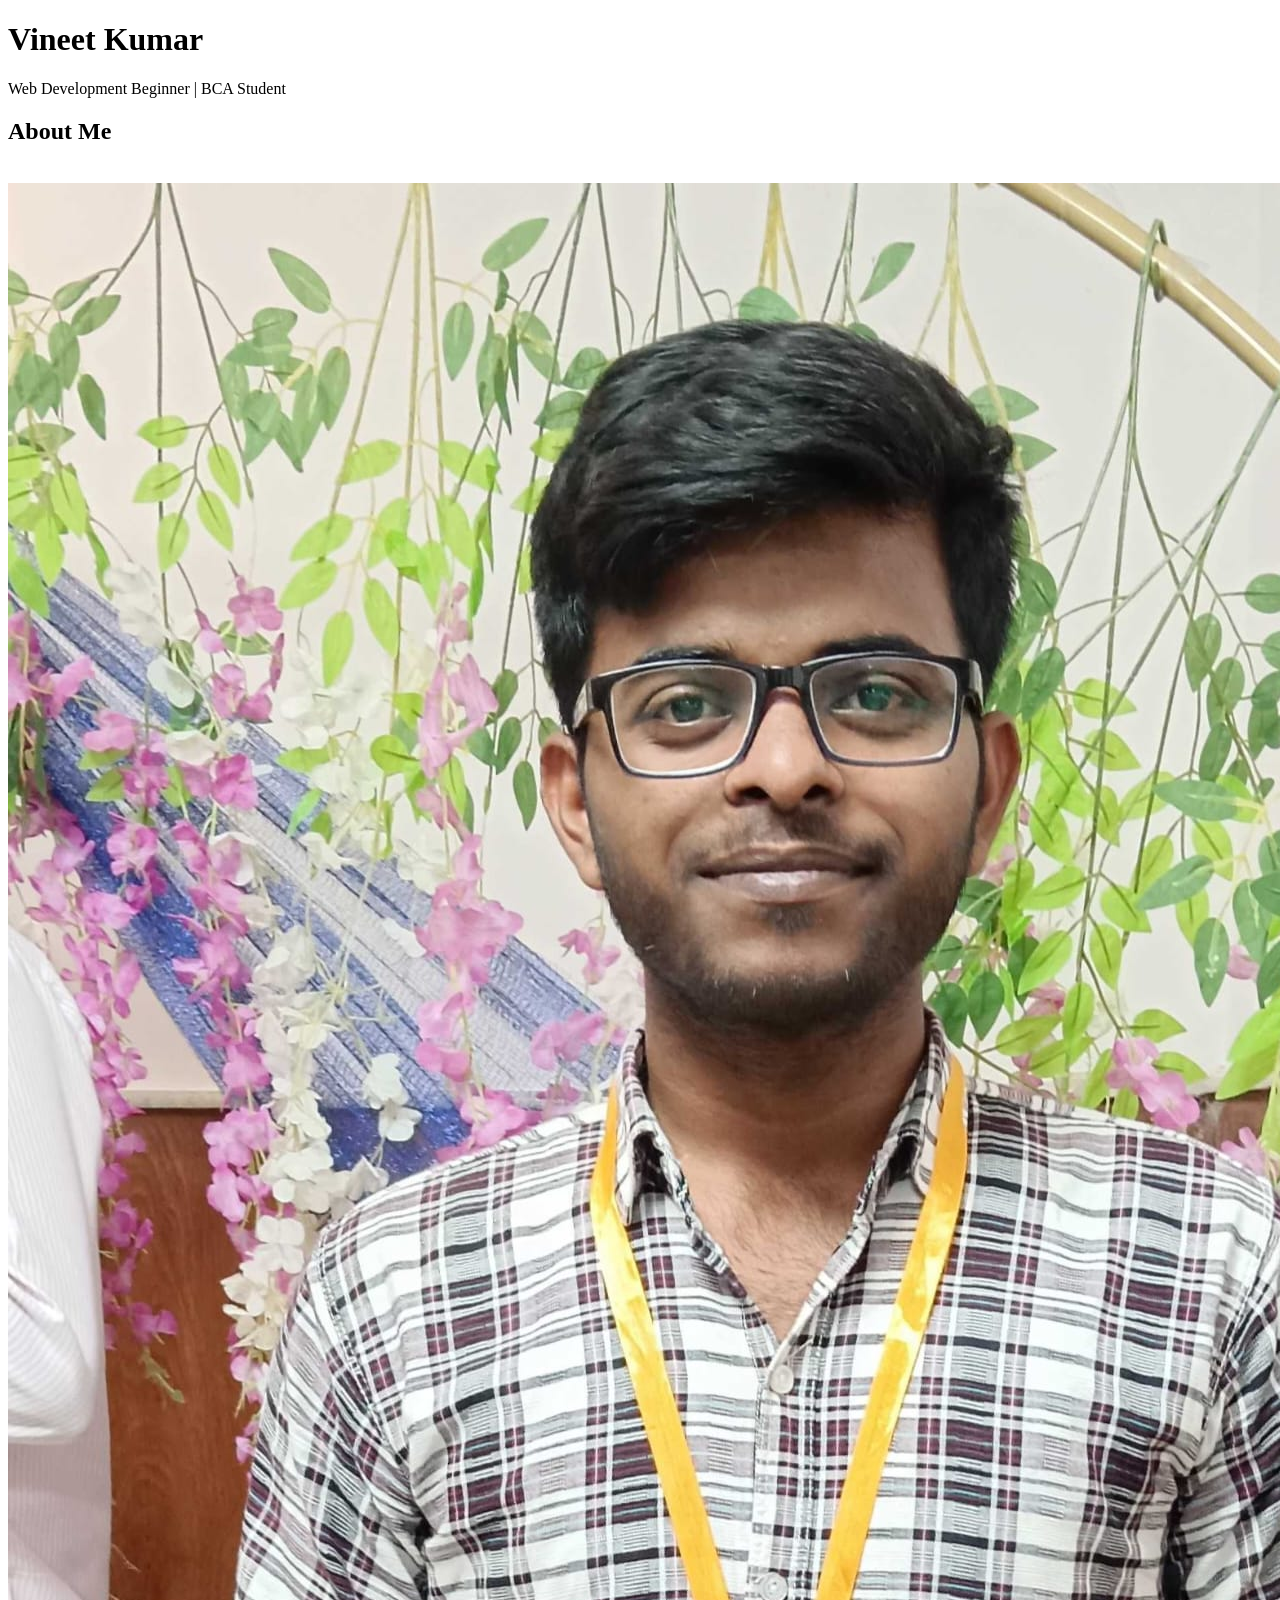
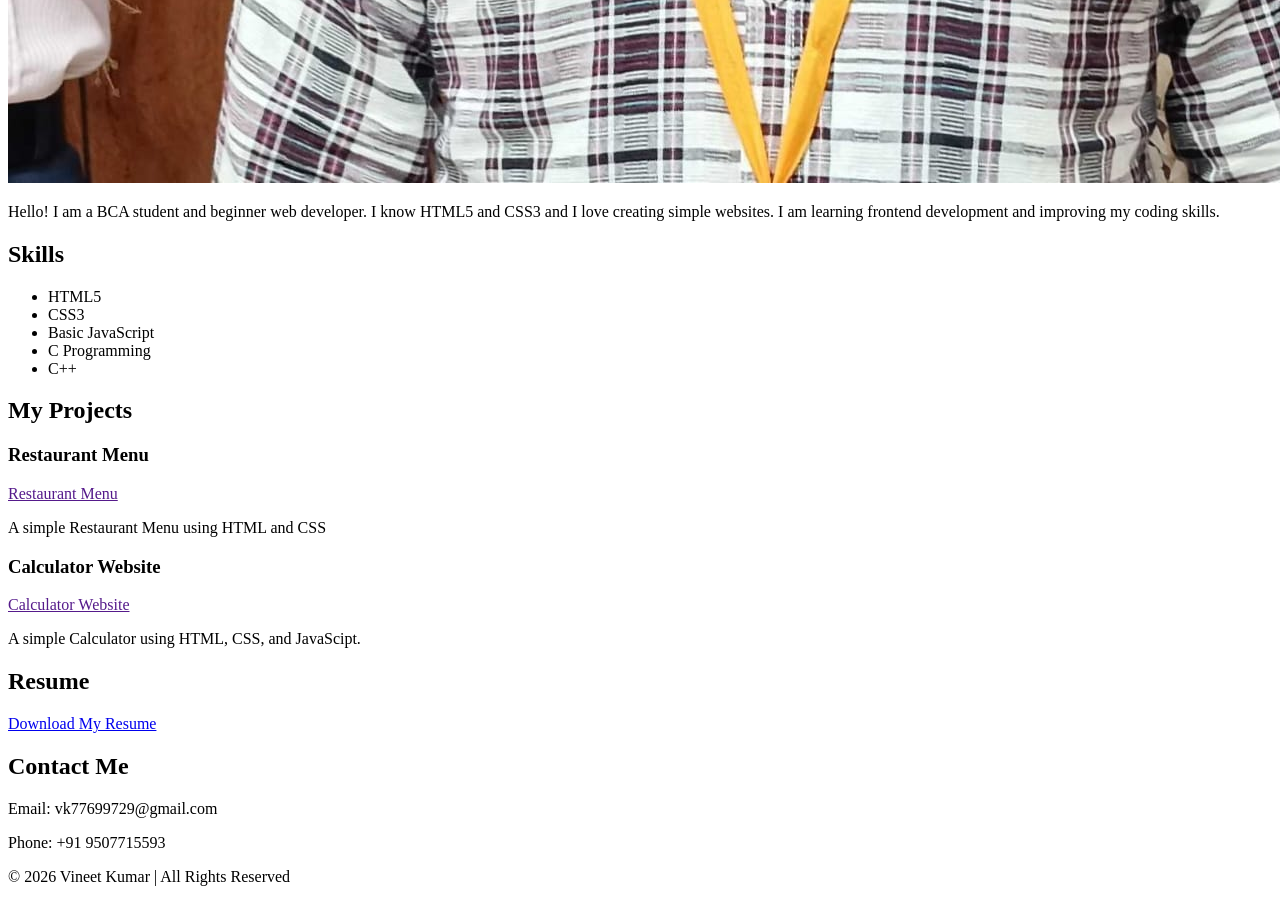
==== Portfolio/index.html @ 9230658d "Add files via upload" ====
<!doctype html>
<html lang="en">
  <head>
    <meta charset="UTF-8" />
    <meta name="viewport" content="width=device-width, initial-scale=1.0" />
    <title>My Portfolio</title>
    <link rel="stylesheet" href="CSS\style2.css">
  </head>
  <body>
    <!-- Header Section -->
    <header>
      <h1>Vineet Kumar</h1>
      <p>Web Development Beginner | BCA Student</p>
    </header>

    <!-- About Section -->
    <section id="about">
      <h2>About Me</h2>
      <br />
      <img src="Asset\Vineet Kumar.jpeg" alt="My Photo" />
      <br />
      <p>
        Hello! I am a BCA student and beginner web developer. I know HTML5 and
        CSS3 and I love creating simple websites. I am learning frontend
        development and improving my coding skills.
      </p>
    </section>

    <!-- Skills Section -->
    <section id="Skills">
        <h2>Skills</h2>
      <ul>
        <li>HTML5</li>
        <li>CSS3</li>
        <li>Basic JavaScript</li>
        <li>C Programming</li>
        <li>C++</li>
      </ul>
    </section>

    <!-- Projects Section -->
    <section id="Projects">
      <h2>My Projects</h2>
      <div class="project-card">
        <h3>Restaurant Menu</h3>
        <a href="">Restaurant Menu</a>
        <p>A simple Restaurant Menu using HTML and CSS</p>
      </div>
      <div class="project-card">
        <h3>Calculator Website</h3>
        <a href="">Calculator Website</a>
        <p>A simple Calculator using HTML, CSS, and JavaScipt.</p>
      </div>
    </section>

    <!-- Resume Section -->
    <section id="resume">
      <h2>Resume</h2>
      <a href="Asset\Resume.pdf" download>Download My Resume</a>
    </section>

    <!-- Contact Section -->
    <section id="contact">
      <h2>Contact Me</h2>

      <p>Email: vk77699729@gmail.com</p>
      <p>Phone: +91 9507715593</p>
    </section>

    <!-- Footer -->
    <footer>
      <p>© 2026 Vineet Kumar | All Rights Reserved</p>
    </footer>
  </body>
</html>
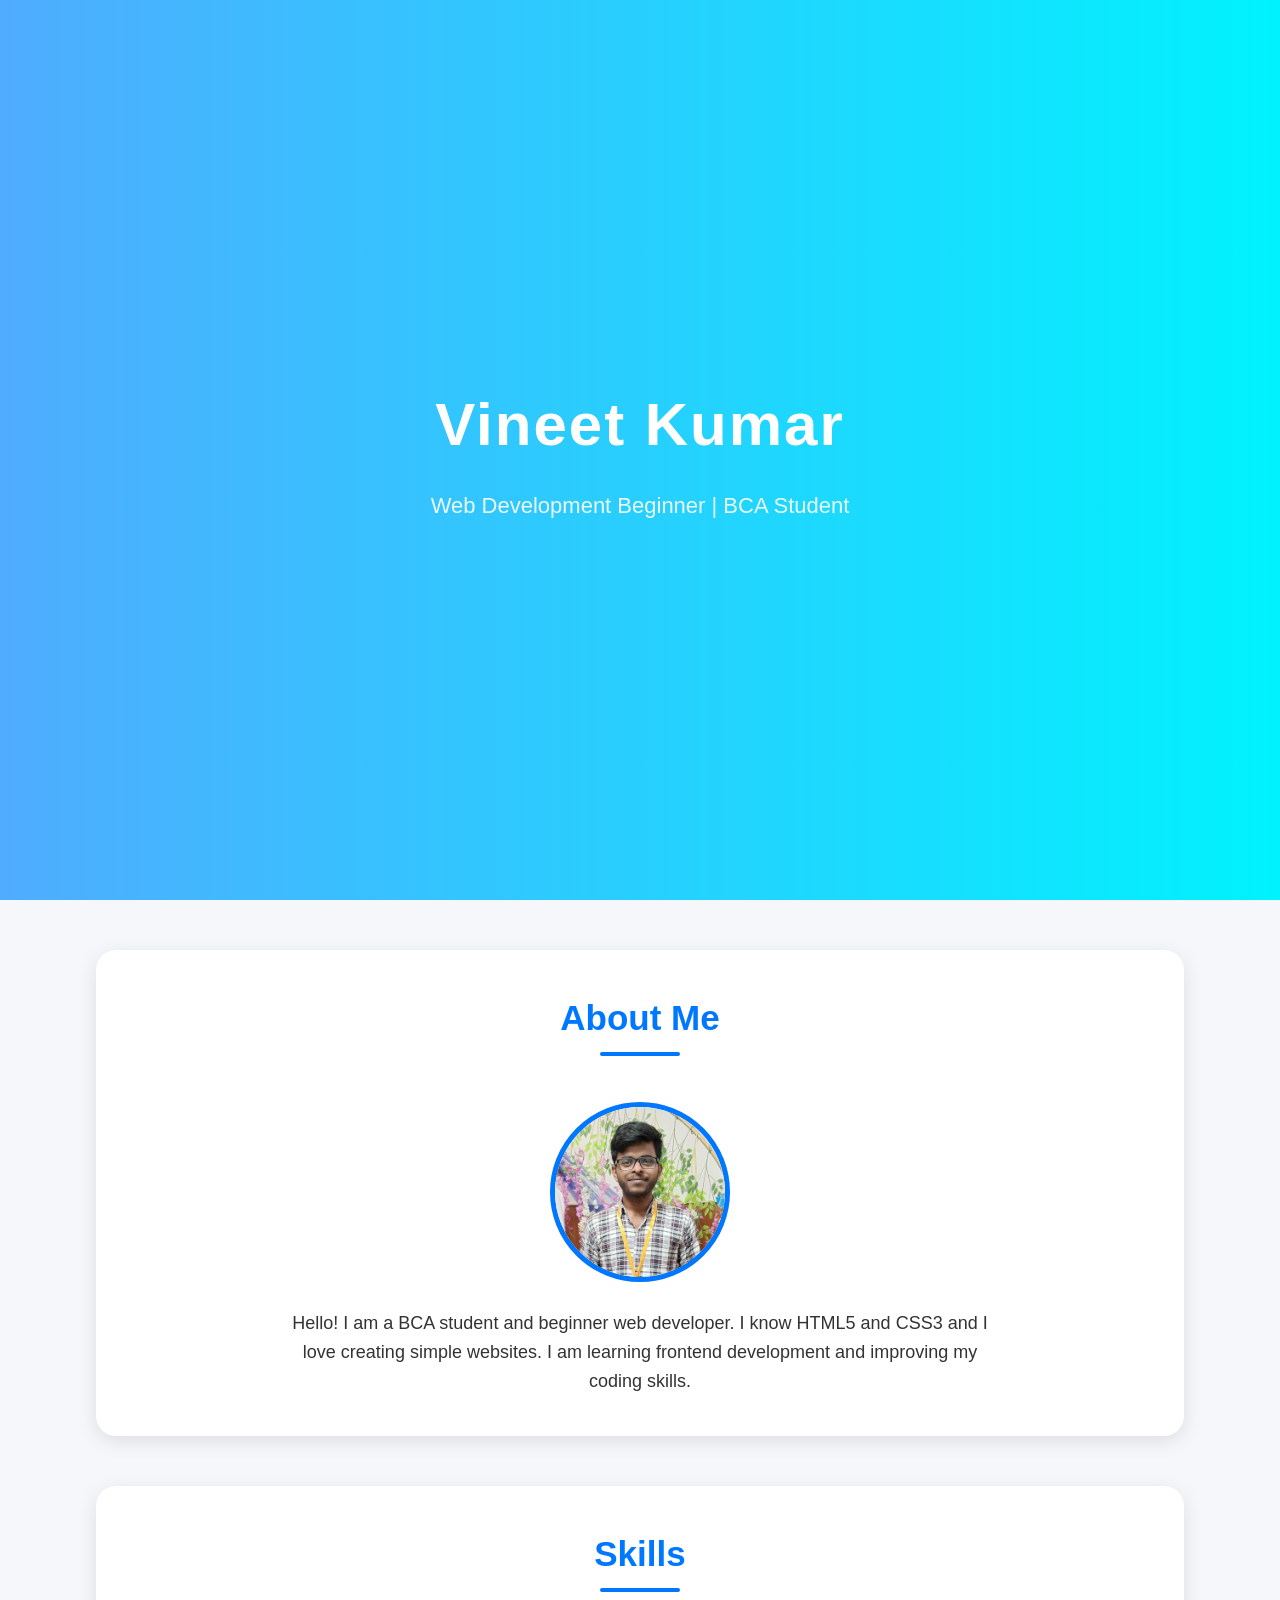
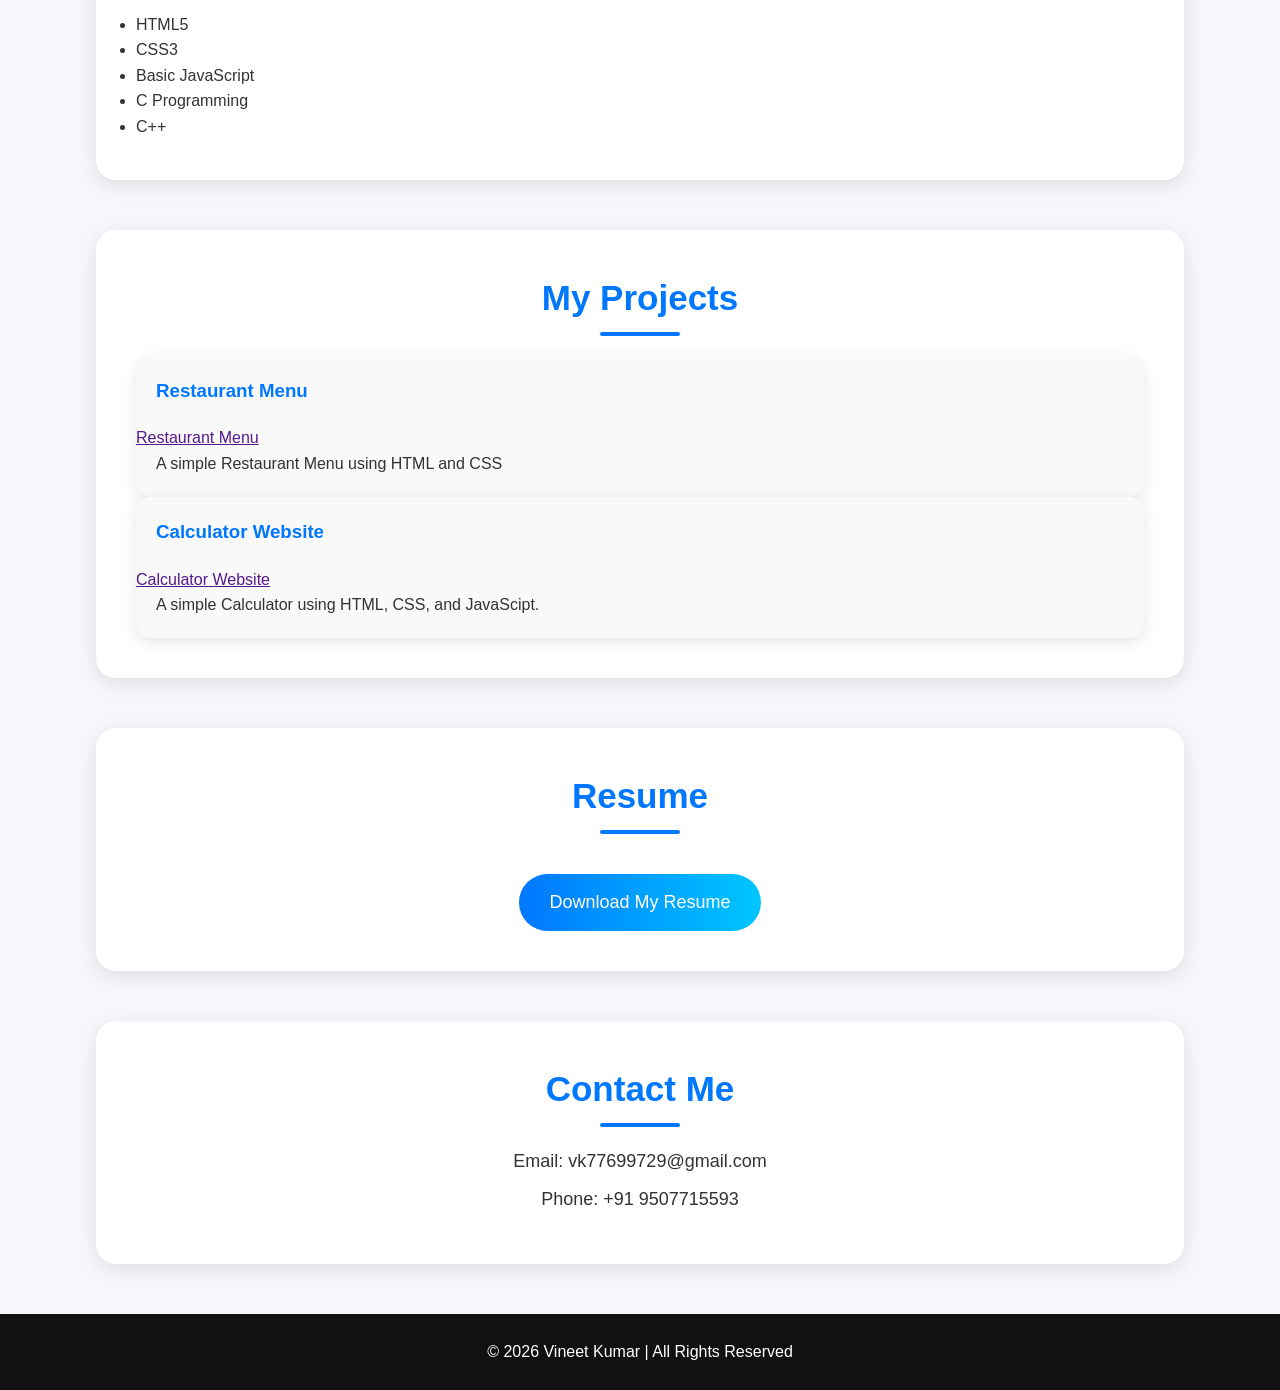
==== commit 3bc36c5b: "Fix HTML formatting and update stylesheet link" ====
--- a/Portfolio/index.html
+++ b/Portfolio/index.html
@@ -4,7 +4,7 @@
     <meta charset="UTF-8" />
     <meta name="viewport" content="width=device-width, initial-scale=1.0" />
     <title>My Portfolio</title>
-    <link rel="stylesheet" href="CSS\style2.css">
+    <link rel="stylesheet" href="style.css">
   </head>
   <body>
     <!-- Header Section -->
--- a/Portfolio/style.css
+++ b/Portfolio/style.css
@@ -0,0 +1,232 @@
+/* Google Font */
+@import url('https://fonts.googleapis.com/css2?family=Poppins:wght@300;400;500;600&display=swap');
+
+*{
+    margin: 0;
+    padding: 0;
+    box-sizing: border-box;
+}
+
+html{
+    scroll-behavior: smooth;
+}
+
+body{
+    font-family: 'Poppins', sans-serif;
+    background: #f5f7fb;
+    color: #333;
+    line-height: 1.6;
+}
+
+/* HEADER */
+
+header{
+    height: 100vh;
+    background: linear-gradient(to right, #4facfe, #00f2fe);
+    color: white;
+    display: flex;
+    justify-content: center;
+    align-items: center;
+    text-align: center;
+    flex-direction: column;
+    padding: 20px;
+}
+
+header h1{
+    font-size: 60px;
+    margin-bottom: 15px;
+    letter-spacing: 2px;
+}
+
+header p{
+    font-size: 22px;
+    opacity: 0.9;
+}
+
+/* SECTION DESIGN */
+
+section{
+    width: 85%;
+    margin: 50px auto;
+    background: white;
+    padding: 40px;
+    border-radius: 20px;
+    box-shadow: 0px 5px 20px rgba(0,0,0,0.1);
+    transition: 0.3s;
+}
+
+section:hover{
+    transform: translateY(-5px);
+}
+
+section h2{
+    text-align: center;
+    margin-bottom: 30px;
+    font-size: 35px;
+    color: #0077ff;
+    position: relative;
+}
+
+section h2::after{
+    content: "";
+    width: 80px;
+    height: 4px;
+    background: #0077ff;
+    position: absolute;
+    left: 50%;
+    bottom: -10px;
+    transform: translateX(-50%);
+    border-radius: 10px;
+}
+
+/* ABOUT SECTION */
+
+#about{
+    text-align: center;
+}
+
+#about img{
+    width: 180px;
+    height: 180px;
+    border-radius: 50%;
+    border: 5px solid #0077ff;
+    object-fit: cover;
+    margin-bottom: 20px;
+    transition: 0.4s;
+}
+
+#about img:hover{
+    transform: scale(1.05);
+}
+
+#about p{
+    font-size: 18px;
+    max-width: 700px;
+    margin: auto;
+}
+
+/* SKILLS */
+
+#skills ul{
+    display: flex;
+    justify-content: center;
+    flex-wrap: wrap;
+    gap: 20px;
+    list-style: none;
+}
+
+#skills ul li{
+    background: linear-gradient(to right, #0077ff, #00c6ff);
+    color: white;
+    padding: 12px 25px;
+    border-radius: 30px;
+    font-weight: 500;
+    transition: 0.3s;
+}
+
+#skills ul li:hover{
+    transform: scale(1.1);
+    cursor: pointer;
+}
+
+/* PROJECT SECTION */
+
+#projects{
+    display: flex;
+    flex-direction: column;
+    gap: 30px;
+}
+
+.project-card{
+    background: #f9f9f9;
+    border-radius: 15px;
+    overflow: hidden;
+    box-shadow: 0px 4px 15px rgba(0,0,0,0.1);
+    transition: 0.4s;
+    padding-bottom: 20px;
+}
+
+.project-card:hover{
+    transform: translateY(-10px);
+}
+
+.project-card img{
+    width: 100%;
+    height: 250px;
+    object-fit: cover;
+}
+
+.project-card h3{
+    margin: 20px;
+    color: #0077ff;
+}
+
+.project-card p{
+    margin: 0 20px;
+}
+
+/* RESUME */
+
+#resume{
+    text-align: center;
+}
+
+#resume a{
+    display: inline-block;
+    margin-top: 20px;
+    padding: 14px 30px;
+    background: linear-gradient(to right, #0077ff, #00c6ff);
+    color: white;
+    text-decoration: none;
+    border-radius: 30px;
+    font-size: 18px;
+    transition: 0.3s;
+}
+
+#resume a:hover{
+    transform: scale(1.05);
+    box-shadow: 0px 5px 15px rgba(0,119,255,0.4);
+}
+
+/* CONTACT */
+
+#contact{
+    text-align: center;
+}
+
+#contact p{
+    font-size: 18px;
+    margin: 10px 0;
+}
+
+/* FOOTER */
+
+footer{
+    background: #111;
+    color: white;
+    text-align: center;
+    padding: 25px;
+    margin-top: 50px;
+}
+
+/* RESPONSIVE */
+
+@media(max-width: 768px){
+
+    header h1{
+        font-size: 40px;
+    }
+
+    header p{
+        font-size: 18px;
+    }
+
+    section{
+        width: 92%;
+        padding: 25px;
+    }
+
+    .project-card img{
+        height: 200px;
+    }
+}
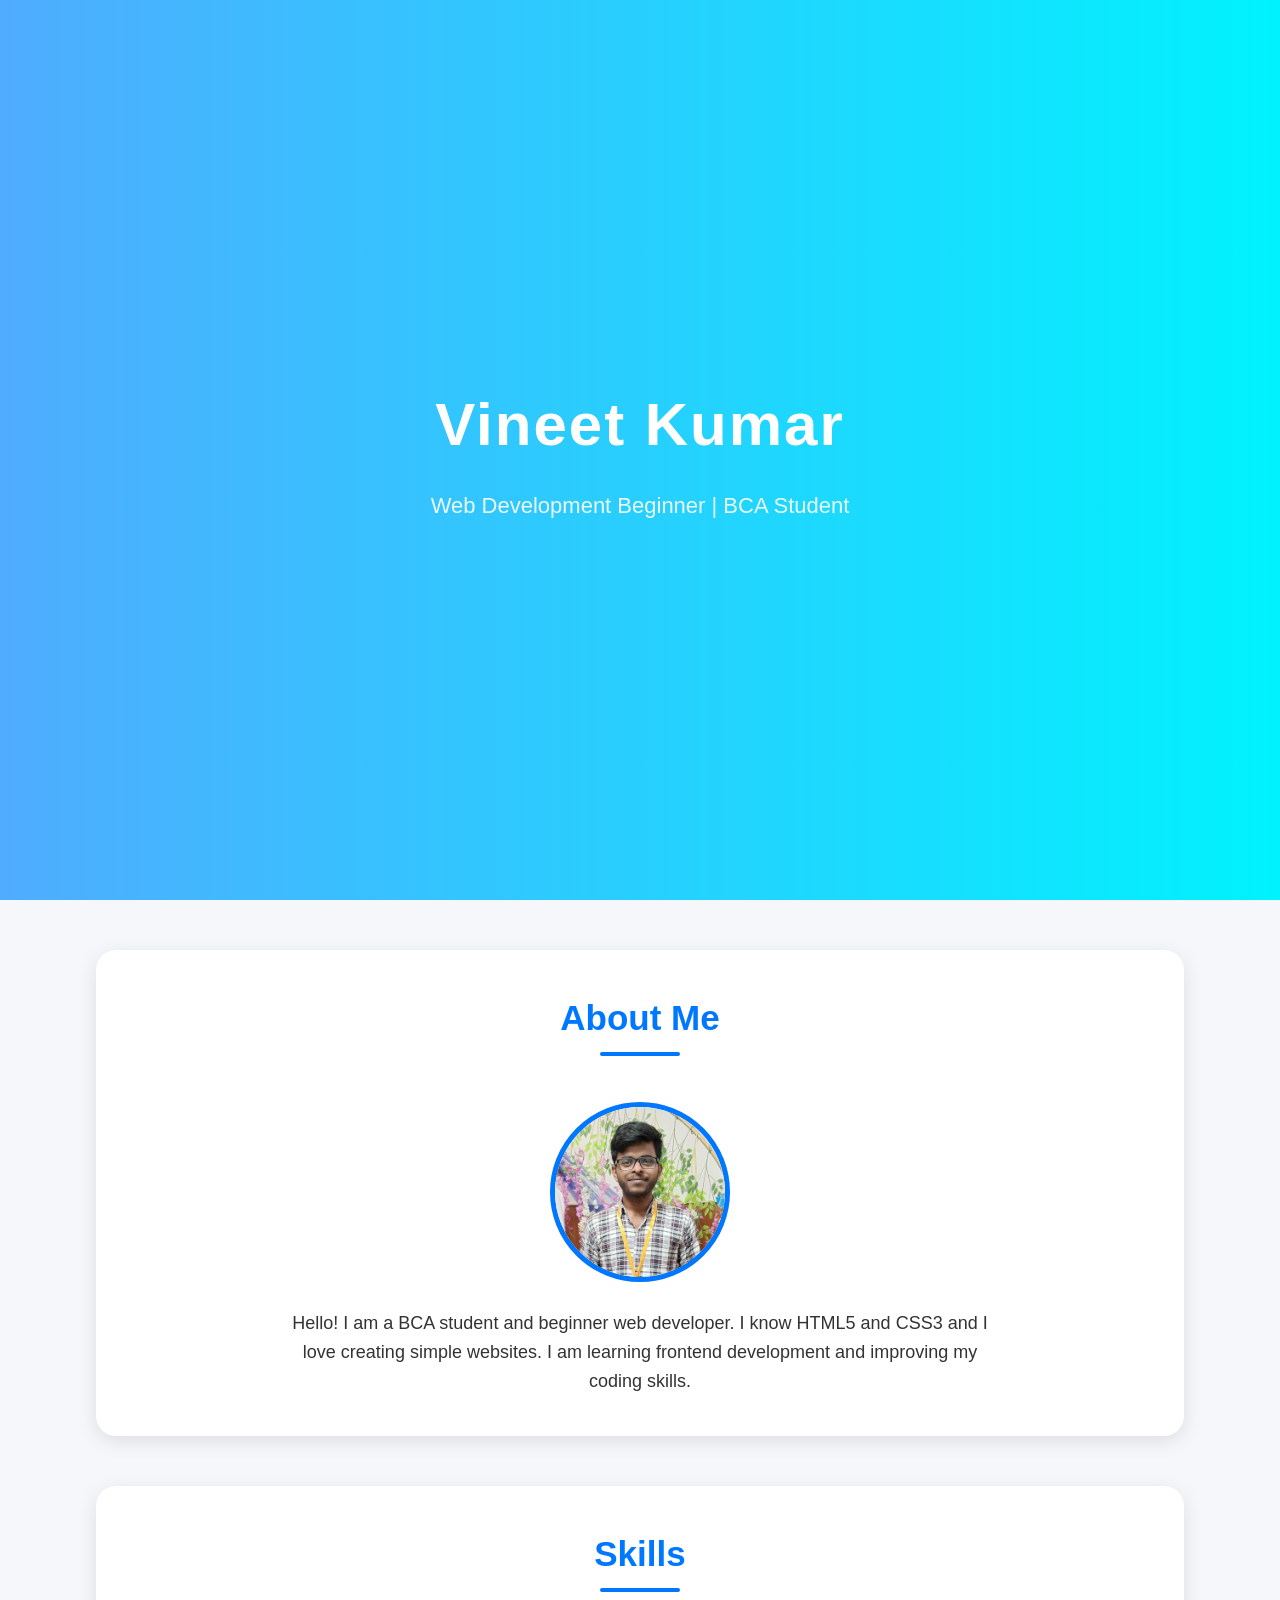
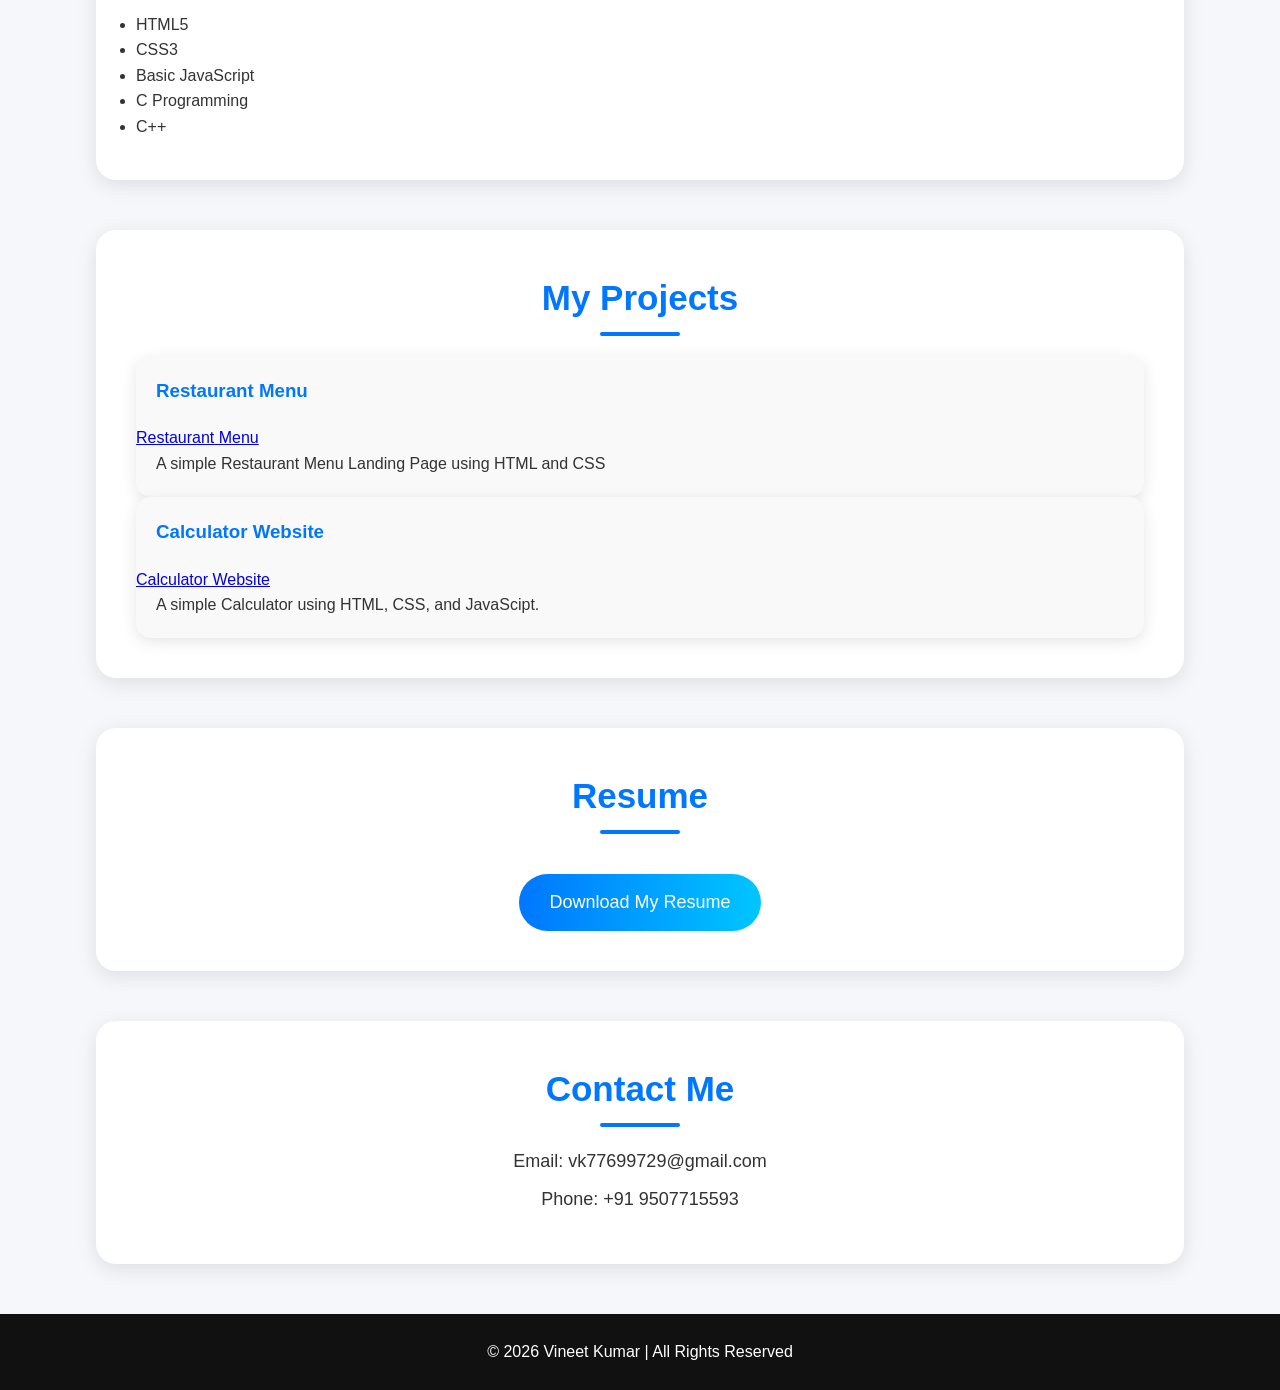
==== commit c7ebfa85: "Update index.html" ====
--- a/Portfolio/index.html
+++ b/Portfolio/index.html
@@ -43,12 +43,12 @@
       <h2>My Projects</h2>
       <div class="project-card">
         <h3>Restaurant Menu</h3>
-        <a href="">Restaurant Menu</a>
-        <p>A simple Restaurant Menu using HTML and CSS</p>
+        <a href="https://itsvineetmaurya7.github.io/CodSoft/LandingPage/">Restaurant Menu</a>
+        <p>A simple Restaurant Menu Landing Page using HTML and CSS</p>
       </div>
       <div class="project-card">
         <h3>Calculator Website</h3>
-        <a href="">Calculator Website</a>
+        <a href="https://itsvineetmaurya7.github.io/CodSoft/Calculator/">Calculator Website</a>
         <p>A simple Calculator using HTML, CSS, and JavaScipt.</p>
       </div>
     </section>
